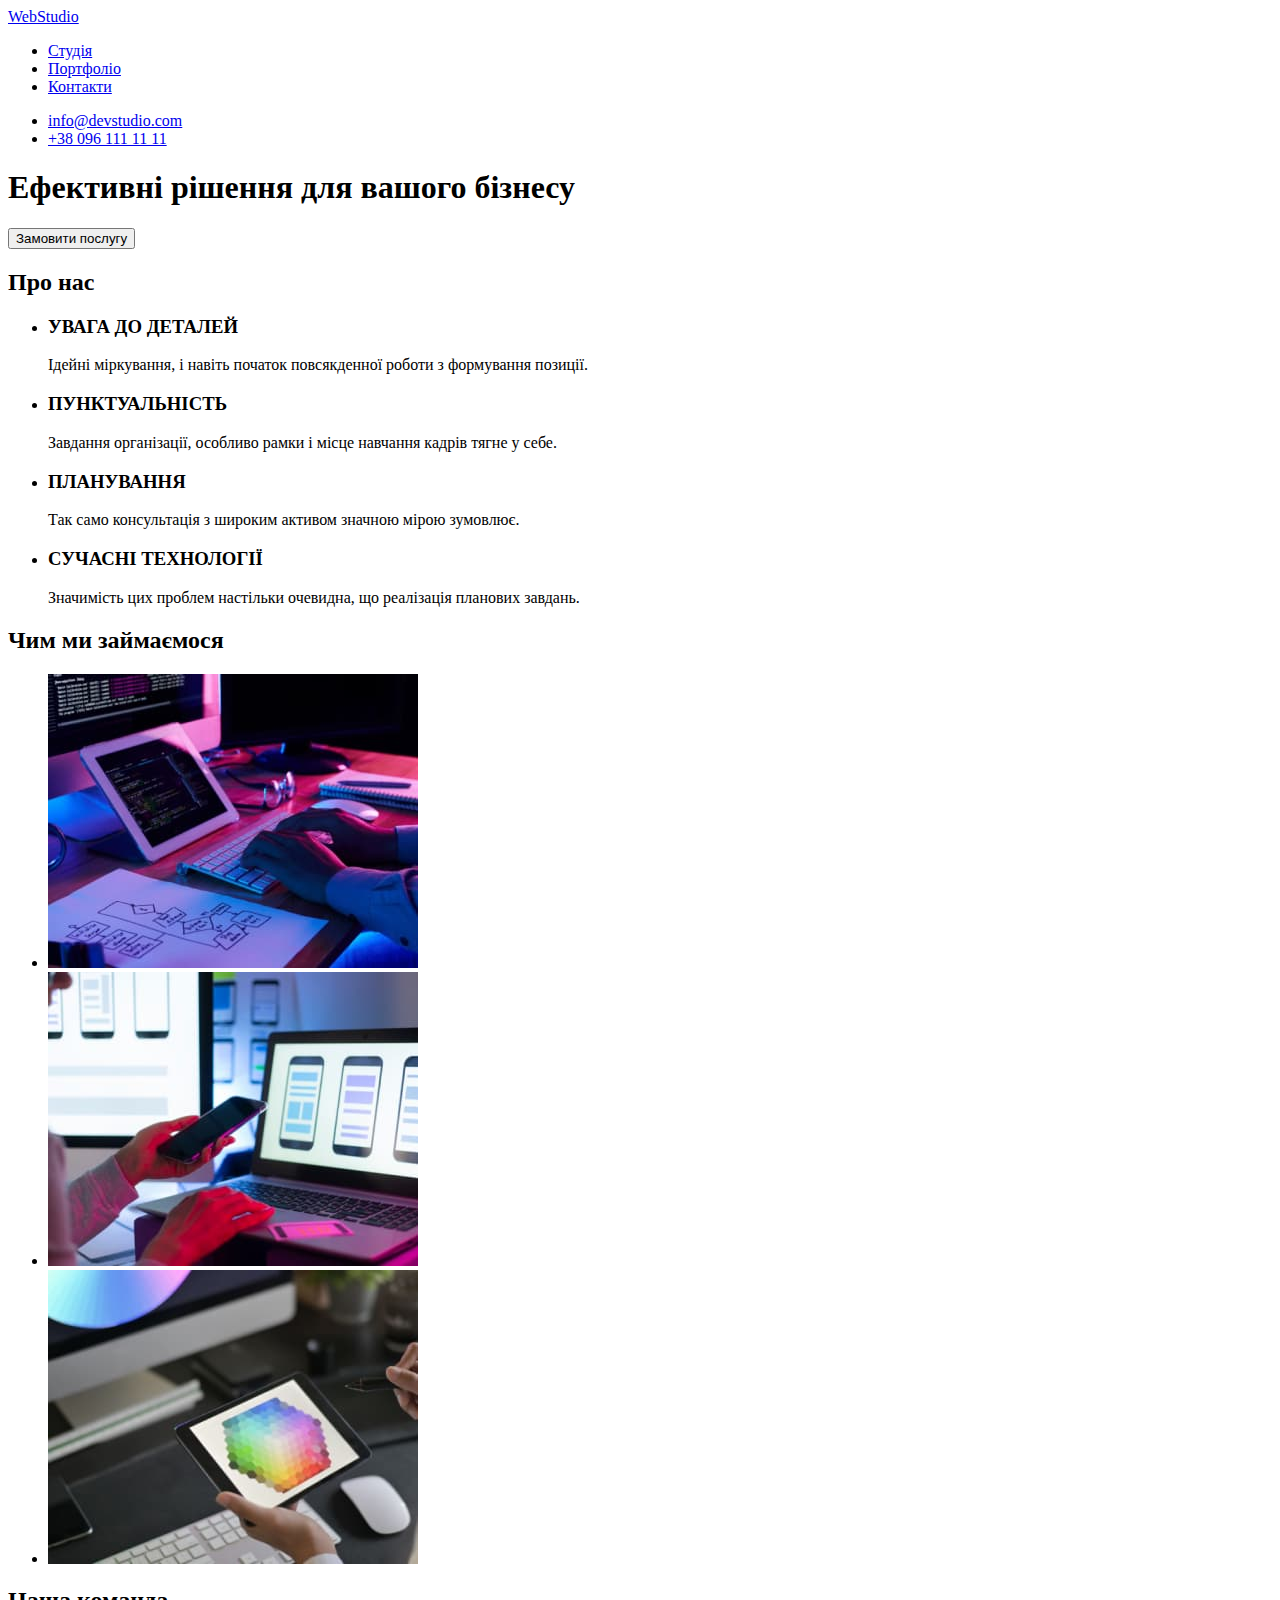
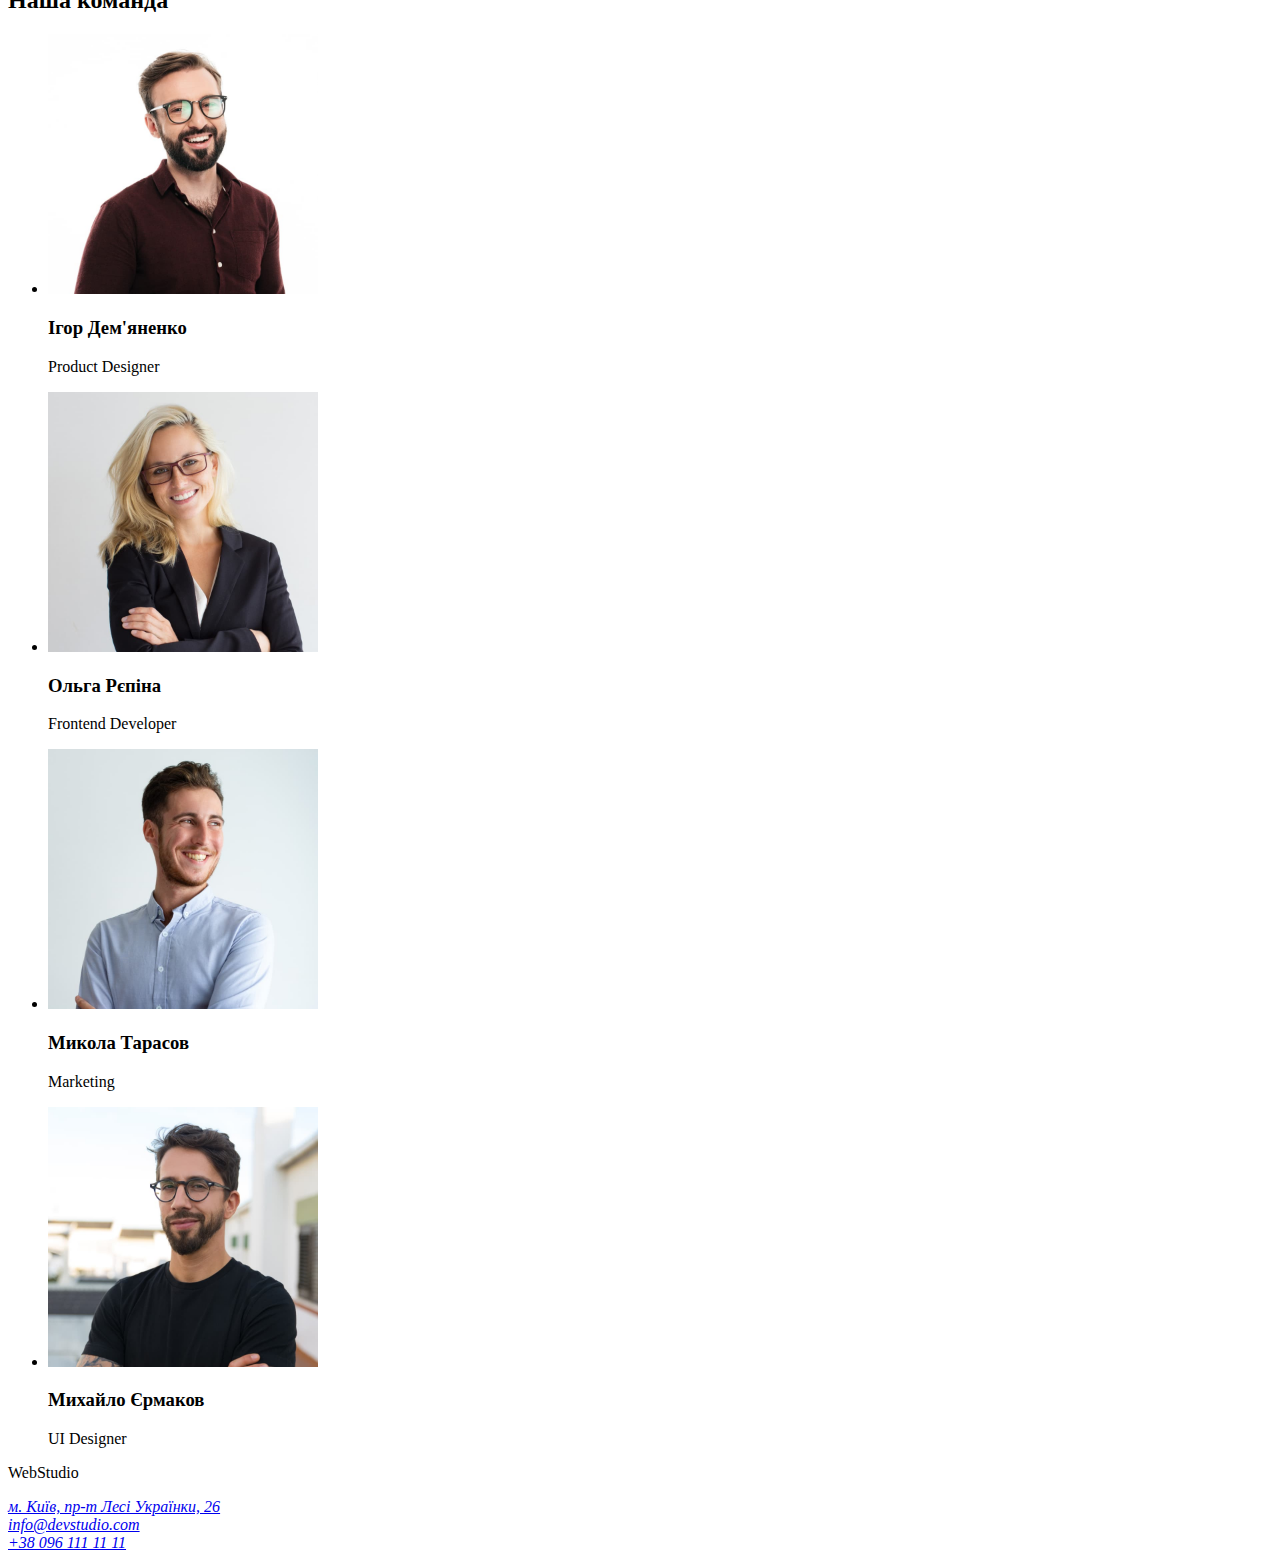
==== index.html @ 94237183 "update" ====
<!DOCTYPE html>
<html lang="uk">
<head>
    <meta charset="UTF-8">
    <meta http-equiv="X-UA-Compatible" content="IE=edge">
    <meta name="viewport" content="width=device-width, initial-scale=1.0">
    <title>Document</title>
</head>
<body>
    <header>
        <nav>
            <a href="#">
                WebStudio
            </a>
    
            <ul>
                <li><a href="#">Студія</a></li>
                <li> <a href="#">Портфоліо</a></li>
                <li> <a href="#">Контакти</a></li>
            </ul>
            
            <ul>
                <li><a href="mailto:info@devstudio.com">info@devstudio.com</a></li>
                <li> <a href="tel:+38096111111">+38 096 111 11 11</a></li>
            </ul>
        </nav>
    </header>

    <main>
        <section>
            <h1>Ефективні рішення для вашого бізнесу</h1>
            <button type="button">Замовити послугу</button>
        </section>

        <section>
            <h2>Про нас</h2>
            <ul>
                <li> <h3>УВАГА ДО ДЕТАЛЕЙ</h3> <p>Ідейні міркування, і навіть початок повсякденної роботи з формування позиції.</p> </li>
                <li> <h3>ПУНКТУАЛЬНІСТЬ</h3> <p>Завдання організації, особливо рамки і місце навчання кадрів тягне у себе.</p> </li>
                <li> <h3>ПЛАНУВАННЯ</h3> <p>Так само консультація з широким активом значною мірою зумовлює.</p> </li>
                <li> <h3>СУЧАСНІ ТЕХНОЛОГІЇ</h3> <p>Значимість цих проблем настільки очевидна, що реалізація планових завдань.</p> </li>
            </ul>
        </section>

        <section>
            <h2>Чим ми займаємося</h2>
            <ul>
                <li>
                    <img src="./images/img.jpg" alt="work" width="370" />
                </li>
                <li>
                    <img src="./images/img(1).jpg" alt="look" width="370" />
                </li>
                <li>
                    <img src="./images/img(2).jpg" alt="app" width="370" />
                </li>
            </ul>
        </section>

        <section>
            <h2>Наша команда</h2>
            <ul>
                <li>
                    <img src="./images/img(3).jpg" alt="dev-1" width="270" />
                    <h3>Ігор Дем'яненко</h3>
                    <p>Product Designer</p>
                </li>
                <li>
                    <img src="./images/img(4).jpg" alt="dev-2" width="270" />
                    <h3>Ольга Рєпіна</h3>
                    <p>Frontend Developer</p>
                </li>
                <li>
                    <img src="./images/img(5).jpg" alt="dev-3" width="270" />
                    <h3>Микола Тарасов</h3>
                    <p>Marketing</p>
                </li>
                <li>
                    <img src="./images/img(6).jpg" alt="dev-4" width="270" />
                    <h3>Михайло Єрмаков</h3>
                    <p>UI Designer</p>
                </li>
            </ul>

        </section>
    </main>
    <footer>
        <p>WebStudio</p> 
        <address>     
            <a href="https://www.google.com/maps/d/embed?mid=10uSM3H-mIU3GznYo2szRIEphczw&hl=uk_ua&ehbc=2E312F" target="_blank" rel="noopener noreferrer">м. Київ, пр-т Лесі Українки, 26</a><br>
            <a href="mailto:info@devstudio.com">info@devstudio.com</a><br>
            <a href="tel:+380961111111">+38 096 111 11 11</a>
          </address>
        
    </footer>
</body>
</html>
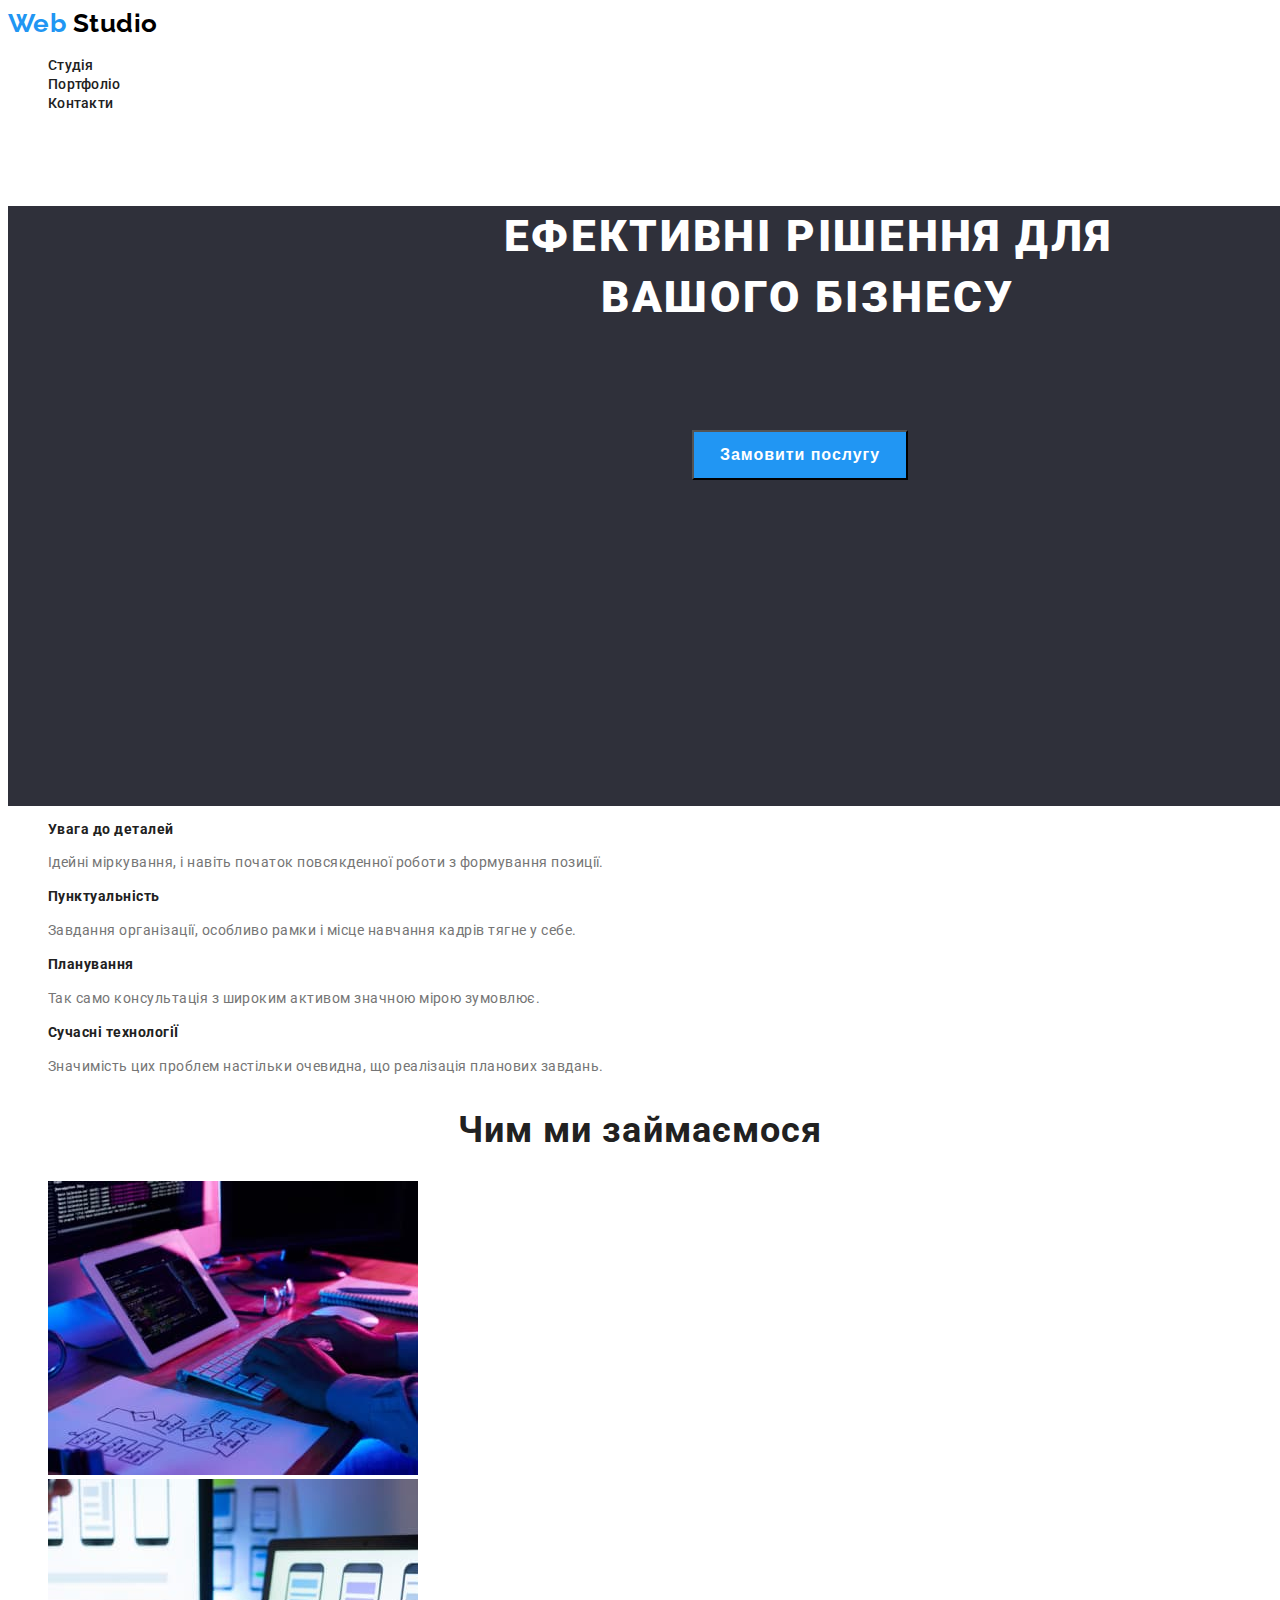
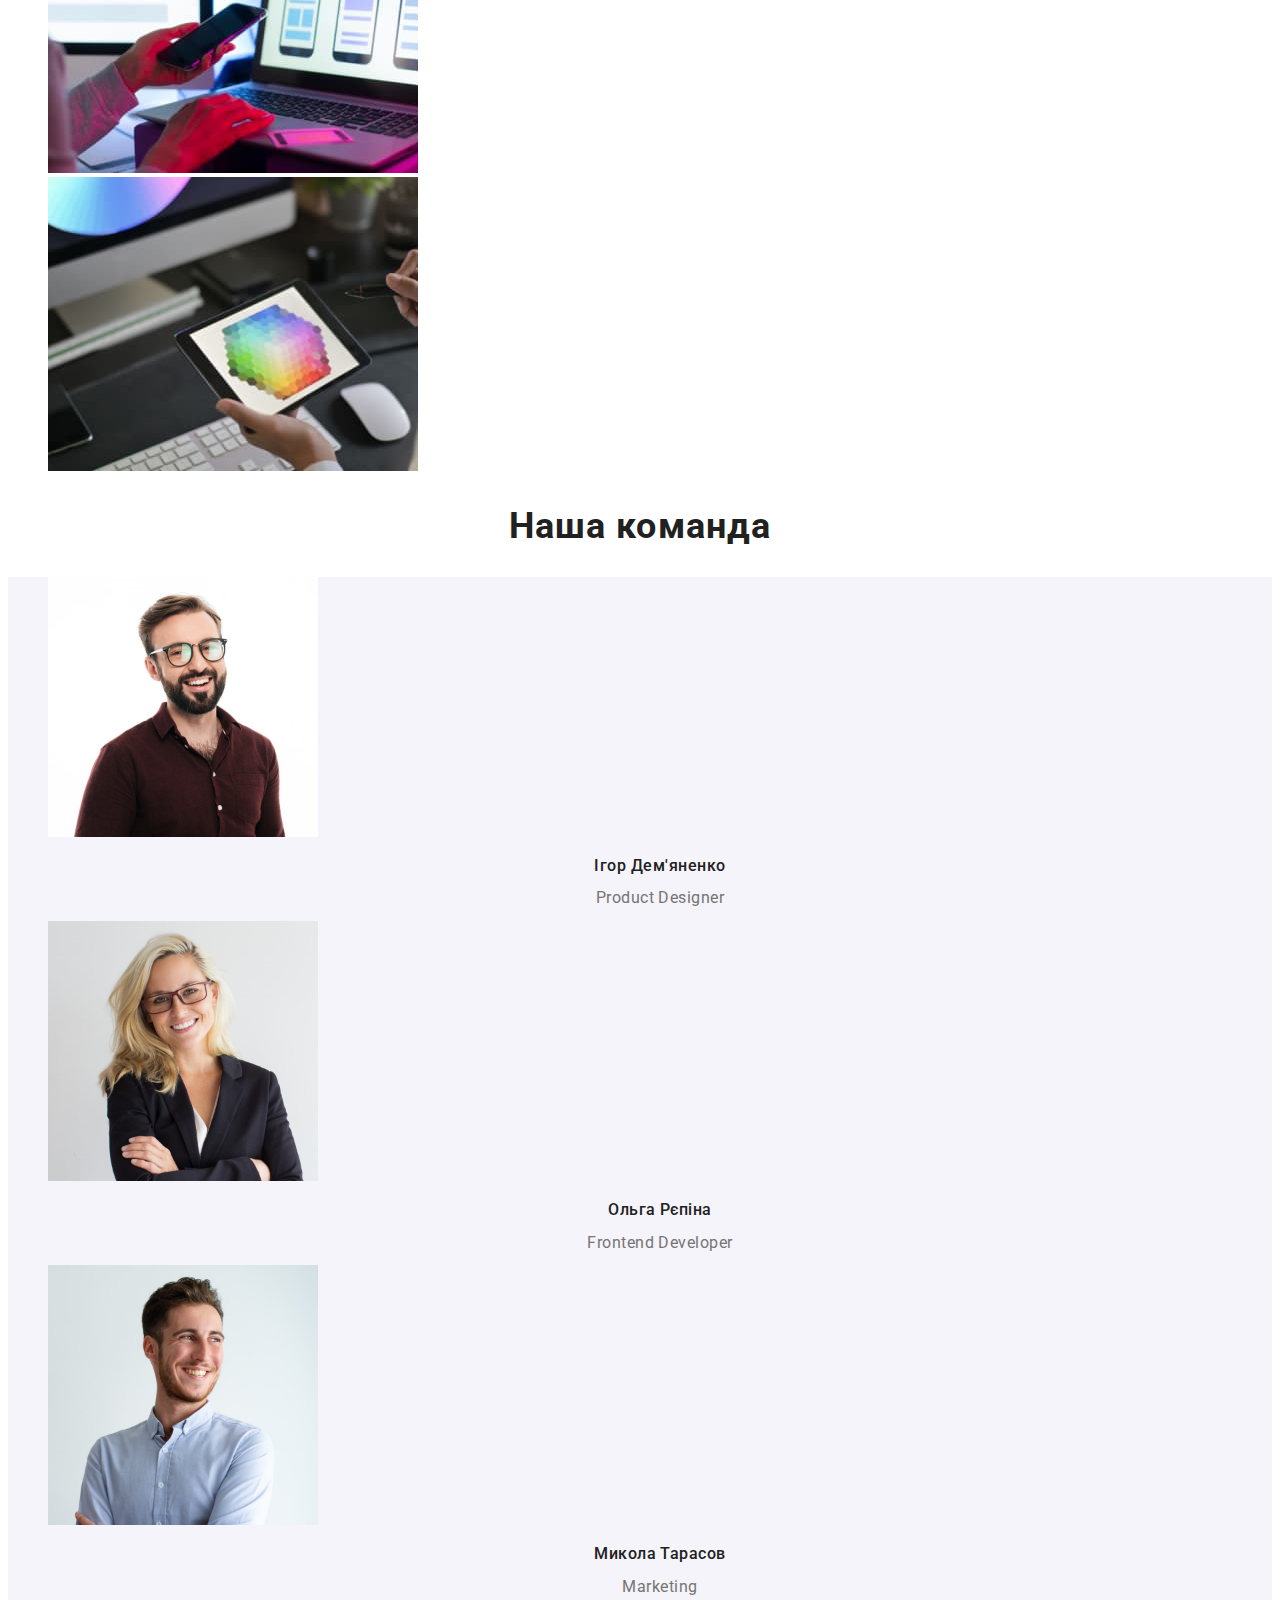
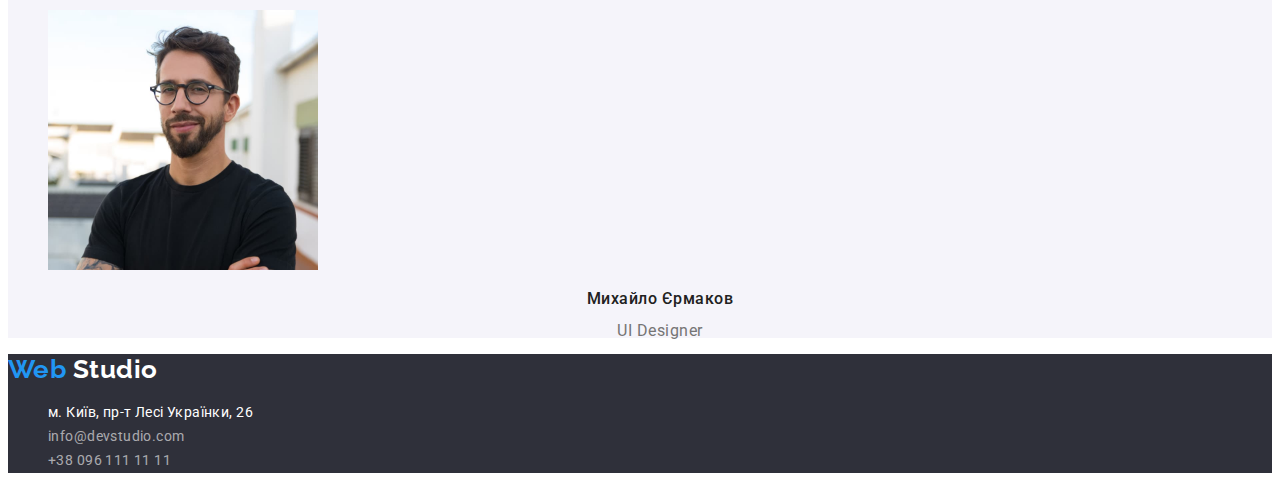
==== commit 0a000980: "homework2" ====
--- a/index.html
+++ b/index.html
@@ -5,93 +5,116 @@
     <meta http-equiv="X-UA-Compatible" content="IE=edge">
     <meta name="viewport" content="width=device-width, initial-scale=1.0">
     <title>Document</title>
+    <link href="https://fonts.googleapis.com/css2?family=Raleway:wght@700&family=Roboto:wght@400;500;700;900&display=swap" rel="stylesheet">
+    <link rel="stylesheet" href="./css/style.css">
 </head>
 <body>
+    <!--шапка сайту-->
     <header>
         <nav>
-            <a href="#">
-                WebStudio
+            <a class="logo" href="/index.html">
+                <span class="logo-left">Web</span> 
+                <span class="studio">Studio</span> 
             </a>
-    
-            <ul>
-                <li><a href="#">Студія</a></li>
-                <li> <a href="#">Портфоліо</a></li>
-                <li> <a href="#">Контакти</a></li>
+            <ul class="nav-list">
+                <li><a class="link" href="#">Студія</a></li>
+                <li> <a class="link" href="./portfolio.html" >Портфоліо</a></li>
+                <li> <a class="link" href="#">Контакти</a></li>
             </ul>
-            
-            <ul>
+        </nav>
+            <ul class="contact-list">
                 <li><a href="mailto:info@devstudio.com">info@devstudio.com</a></li>
                 <li> <a href="tel:+38096111111">+38 096 111 11 11</a></li>
-            </ul>
-        </nav>
+            </ul> 
     </header>
-
+    <!-- Головне -->
     <main>
-        <section>
-            <h1>Ефективні рішення для вашого бізнесу</h1>
-            <button type="button">Замовити послугу</button>
+        <section class="hero">
+            <h1 class="hero-titel">Ефективні рішення для <br/> вашого бізнесу</h1>
+            <button class="hero-button" type="button">Замовити послугу</button>
         </section>
 
-        <section>
-            <h2>Про нас</h2>
-            <ul>
-                <li> <h3>УВАГА ДО ДЕТАЛЕЙ</h3> <p>Ідейні міркування, і навіть початок повсякденної роботи з формування позиції.</p> </li>
-                <li> <h3>ПУНКТУАЛЬНІСТЬ</h3> <p>Завдання організації, особливо рамки і місце навчання кадрів тягне у себе.</p> </li>
-                <li> <h3>ПЛАНУВАННЯ</h3> <p>Так само консультація з широким активом значною мірою зумовлює.</p> </li>
-                <li> <h3>СУЧАСНІ ТЕХНОЛОГІЇ</h3> <p>Значимість цих проблем настільки очевидна, що реалізація планових завдань.</p> </li>
-            </ul>
-        </section>
-
-        <section>
-            <h2>Чим ми займаємося</h2>
-            <ul>
-                <li>
-                    <img src="./images/img.jpg" alt="work" width="370" />
+        <section class="about">
+            <h2 class="product-titel" hidden>Про нас</h2>
+            <ul class="about-list">
+                <li> 
+                    <h3 class="about-item">Увага до деталей</h3> 
+                    <p class="about-text">Ідейні міркування, і навіть початок повсякденної роботи з формування позиції.</p> 
                 </li>
-                <li>
-                    <img src="./images/img(1).jpg" alt="look" width="370" />
+                <li> 
+                    <h3 class="about-item">Пунктуальність</h3> 
+                    <p class="about-text">Завдання організації, особливо рамки і місце навчання кадрів тягне у себе.</p> 
                 </li>
-                <li>
-                    <img src="./images/img(2).jpg" alt="app" width="370" />
+                <li> 
+                    <h3 class="about-item">Планування</h3> 
+                    <p class="about-text">Так само консультація з широким активом значною мірою зумовлює.</p> 
+                </li>
+                <li> 
+                    <h3 class="about-item">Сучасні технологіЇ</h3> 
+                    <p class="about-text">Значимість цих проблем настільки очевидна, що реалізація планових завдань.</p> 
                 </li>
             </ul>
         </section>
 
-        <section>
-            <h2>Наша команда</h2>
-            <ul>
+        <section class="product">
+            <h2 class="product-titel">Чим ми займаємося</h2>
+            <ul class="product-list">
                 <li>
-                    <img src="./images/img(3).jpg" alt="dev-1" width="270" />
-                    <h3>Ігор Дем'яненко</h3>
-                    <p>Product Designer</p>
+                    <img src="./images/img.jpg" alt="Плануй" width="370" />
                 </li>
                 <li>
-                    <img src="./images/img(4).jpg" alt="dev-2" width="270" />
-                    <h3>Ольга Рєпіна</h3>
-                    <p>Frontend Developer</p>
+                    <img src="./images/img1.jpg" alt="Розроби" width="370" />
                 </li>
                 <li>
-                    <img src="./images/img(5).jpg" alt="dev-3" width="270" />
-                    <h3>Микола Тарасов</h3>
-                    <p>Marketing</p>
+                    <img src="./images/img2.jpg" alt="Використовуй" width="370" />
+                </li>
+            </ul>
+        </section>
+
+        <section class="team">
+            <h2 class="product-titel">Наша команда</h2>
+            <ul class="team-list">
+                <li>
+                    <img src="./images/img3.jpg" alt="Розробник1" width="270" />
+                    <h3 class="team-item">Ігор Дем'яненко</h3>
+                    <p class="team-text">Product Designer</p>
                 </li>
                 <li>
-                    <img src="./images/img(6).jpg" alt="dev-4" width="270" />
-                    <h3>Михайло Єрмаков</h3>
-                    <p>UI Designer</p>
+                    <img src="./images/img4.jpg" alt="Розробник2" width="270" />
+                    <h3 class="team-item">Ольга Рєпіна</h3>
+                    <p class="team-text">Frontend Developer</p>
+                </li>
+                <li>
+                    <img src="./images/img5.jpg" alt="Розробник3" width="270" />
+                    <h3 class="team-item">Микола Тарасов</h3>
+                    <p class="team-text">Marketing</p>
+                </li>
+                <li>
+                    <img src="./images/img6.jpg" alt="Розробник4" width="270" />
+                    <h3 class="team-item">Михайло Єрмаков</h3>
+                    <p class="team-text">UI Designer</p>
                 </li>
             </ul>
-
         </section>
     </main>
-    <footer>
-        <p>WebStudio</p> 
-        <address>     
-            <a href="https://www.google.com/maps/d/embed?mid=10uSM3H-mIU3GznYo2szRIEphczw&hl=uk_ua&ehbc=2E312F" target="_blank" rel="noopener noreferrer">м. Київ, пр-т Лесі Українки, 26</a><br>
-            <a href="mailto:info@devstudio.com">info@devstudio.com</a><br>
-            <a href="tel:+380961111111">+38 096 111 11 11</a>
-          </address>
-        
+    <!-- Футер -->
+    <footer class="footer">
+        <a class="logo" href="/index.html">
+            <span class="logo-left-footer">Web</span> 
+            <span class="studio-footer">Studio</span> 
+        </a>
+        <address class="address-item"> 
+            <ul>   
+                <li class="contact-adress">
+                    <a href="https://goo.gl/maps/TMibXyuG7LxRnU1eA" target="_blank" rel="noopener noreferrer">м. Київ, пр-т Лесі Українки, 26</a><br></li>
+                <li class="contact-list">
+                    <a href="mailto:info@devstudio.com">info@devstudio.com</a><br>
+                </li>
+                <li class="contact-list">
+                    <a href="tel:+380961111111">+38 096 111 11 11</a>
+                </li>
+            </ul>
+        </address>
     </footer>
 </body>
-</html>+</html>
--- a/css/style.css
+++ b/css/style.css
@@ -0,0 +1,223 @@
+/* другорядний #757575*/
+/* заголовки #212121*/
+/* фон #FFFFFF*/
+/* Лого #2196F3*/
+:root {
+  --primari-text-color: #757575;
+  --title-text-color: #212121;
+  --accent-color: #2196f3;
+  --primari-white-color: #ffffff;
+  --secondary-bg-color: #f5f4fa;
+}
+body {
+  color: var(--primari-text-color);
+  font-family: "Roboto", sans-serif;
+  letter-spacing: 0.03em;
+}
+ul {
+  list-style: none;
+}
+a {
+  text-decoration: none;
+}
+/* header logo*/
+.logo  {
+  font-family: "Raleway", sans-serif;
+  font-size: 26px;
+  line-height: 1.2;
+  font-weight: 700;
+}
+.logo-left {
+  color: var(--accent-color);
+}
+.studio {
+  color: #000000;
+}
+
+/* header nav */
+
+.nav-list .link {
+  color: var(--title-text-color);
+  font-size: 14px;
+  line-height: 1.14;
+  letter-spacing: 0.02em;
+  font-weight: 500;
+}
+.nav-list .link:hover,
+.nav-list .link:focus {
+  color: var(--accent-color);
+}
+/* contact nav */
+
+.contact-list a {
+  color: var(--primari-text-color);
+  font-size: 14px;
+  line-height: 1.14;
+  letter-spacing: 0.02em;
+  font-weight: 500;
+}
+.contact-list a:hover,
+.contact-list a:focus {
+  color: var(--accent-color);
+}
+/* hero */
+.hero {
+  width: 1600px;
+  height: 600px;
+  background: #2f303a;
+}
+.hero .hero-titel {
+  text-transform: uppercase;
+  font-weight: 900;
+  font-size: 44px;
+  line-height: 1.4;
+  text-align: center;
+  color: var(--primari-white-color);
+  letter-spacing: 0.06em;
+}
+
+.hero-button {
+  position: absolute;
+  width: 216px;
+  height: 50px;
+  left: 692px;
+  top: 430px;
+
+  font-weight: 700;
+  font-size: 16px;
+  line-height: 1.88;
+  letter-spacing: 0.06em;
+  color: var(--primari-white-color);
+  background-color: var(--accent-color);
+}
+/* section */
+.product-titel {
+  color: var(--title-text-color);
+  font-weight: 700;
+  font-size: 36px;
+  line-height: 1, 16;
+  text-align: center;
+  letter-spacing: 0.03em;
+}
+
+.about-item {
+  color: var(--title-text-color);
+  font-weight: 700;
+  font-size: 14px;
+  line-height: 1.14;
+}
+.about-text {
+  font-size: 14px;
+  line-height: 1.71;
+}
+.team-list {
+  background-color: #f5f4fa;
+}
+.team-item{
+  color: var(--title-text-color);
+  font-weight: 500;
+  font-size: 16px;
+  line-height: 1.18;
+  text-align: center;
+  letter-spacing: 0.03em;
+  
+}
+/* .section-comand {
+  text-align: center;
+} */
+.team-text {
+  font-weight: 400;
+  font-size: 16px;
+  line-height: 0.84;
+  text-align: center;
+  letter-spacing: 0.03em;
+  color: var(--primari-text-color);
+}
+
+/* foter */
+address {
+  font-style: normal;
+}
+.footer {
+  background-color: #2f303a;
+}
+.logo-left-footer {
+  color: var(--accent-color);
+}
+.studio-footer {
+  color: var(--primari-white-color);
+}
+.contact-adress a {
+  font-weight: 400;
+  font-size: 14px;
+  line-height: 1.71;
+  letter-spacing: 0.03em;
+  color: var(--primari-white-color);
+}
+.contact-list a {
+  font-weight: 400;
+  font-size: 14px;
+  line-height: 1.71;
+  letter-spacing: 0.03em;
+  color: rgba(255, 255, 255, 0.6);
+}
+
+
+.contact-adress a:hover,
+.contact-adress a:focus {
+  color: var(--accent-color);
+}
+
+/* portfolio */
+/* button portfolio */
+.portfolio {
+  text-decoration: none;
+  font-size: 16px;
+  line-height: 1.9;
+  letter-spacing: 0.03em;
+}
+
+.button-portfolio {
+  border: 0;
+  font-weight: 500;
+  font-size: 16px;
+  line-height: 1.62;
+  color: var(--title-text-color);
+  background-color: var(--secondary-bg-color);
+  text-align: center;
+  letter-spacing: 0.03em;
+}
+
+.button-portfolio:hover,
+.button-portfolio:focus {
+  color: var(--primari-white-color);
+  background-color: var(--accent-color);
+}
+/* section portfolio */
+
+.portfolio-button {
+  font-size: 16px;
+  line-height: 1.62;
+  text-align: center;
+  letter-spacing: 0.03em;
+}
+.portfolio-button:hover,
+.portfolio-button:focus {
+  color: var(--primari-white-color);
+  background-color: var(--accent-color);
+}
+.portfolio .portfolio-title {
+  color: var(--title-text-color);
+  font-family: inherit;
+
+  font-size: 18px;
+  line-height: 2;
+  letter-spacing: 0.06em;
+}
+.portfolio .portfolio-desc {
+  font-family: inherit;
+
+  font-size: 16px;
+  line-height: 1.88;
+  letter-spacing: 0.03em;
+}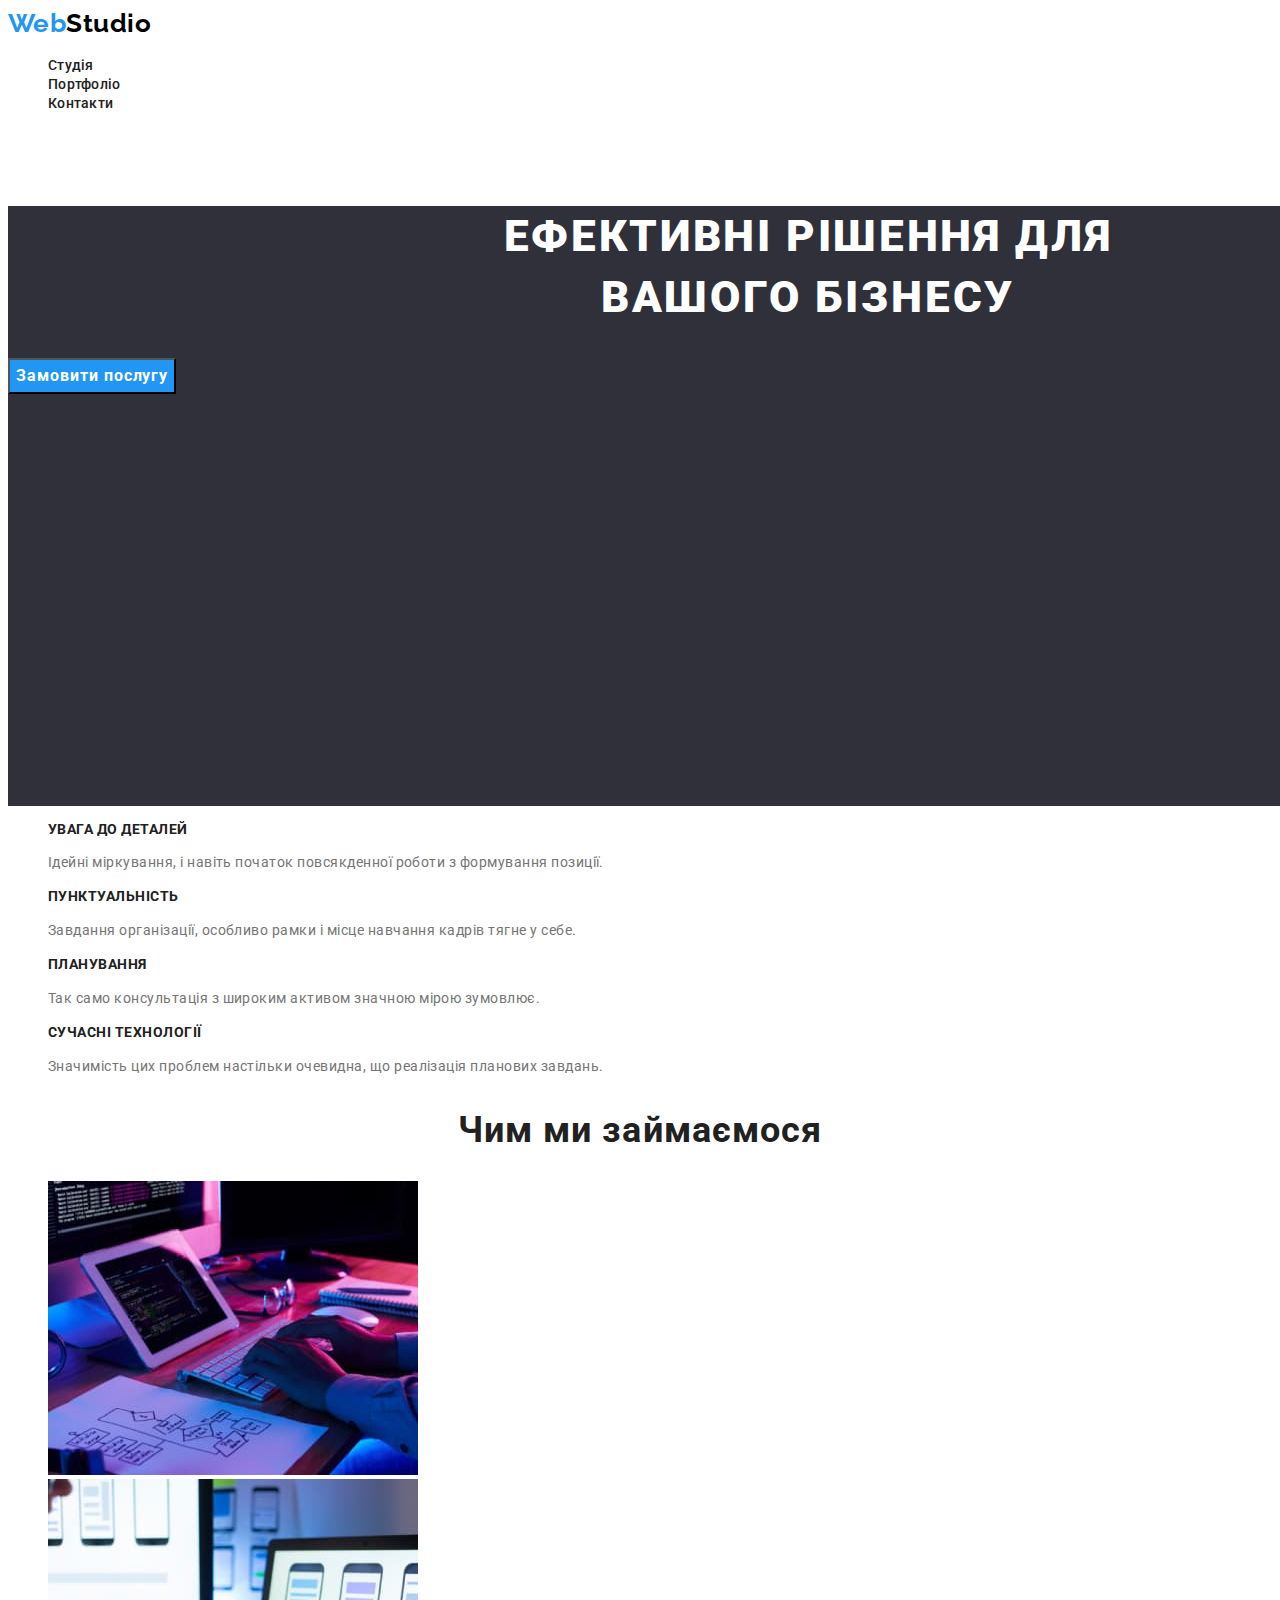
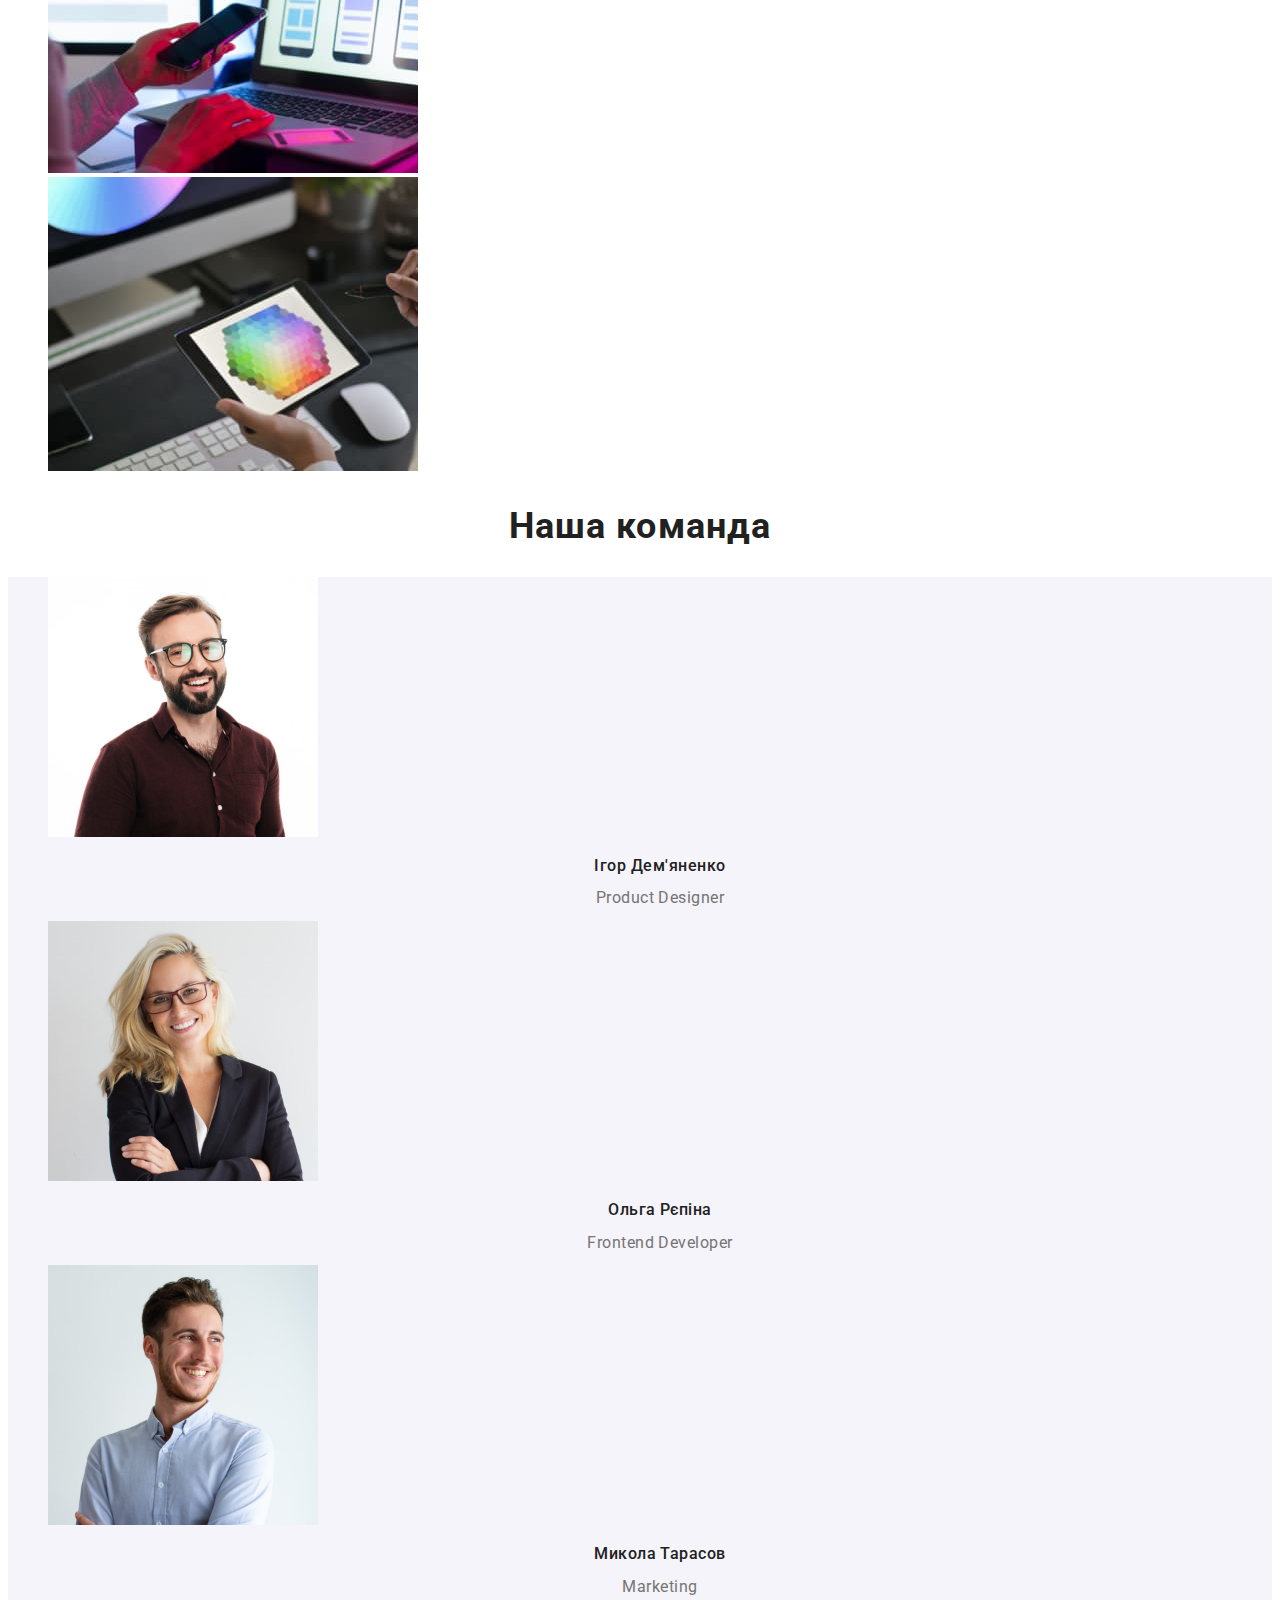
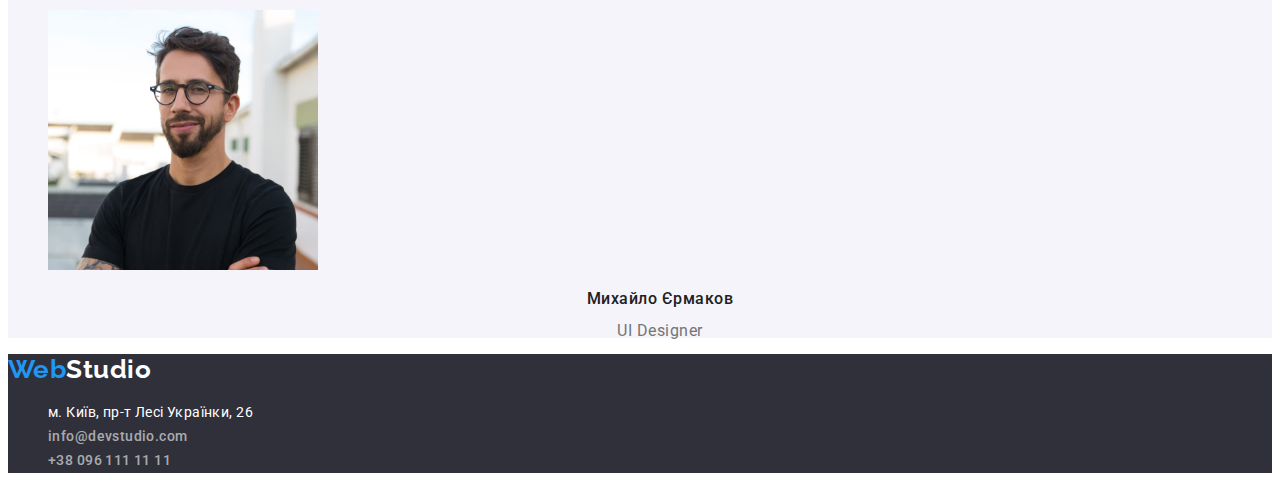
==== commit 2a13555e: "upd font and btn" ====
--- a/index.html
+++ b/index.html
@@ -13,8 +13,7 @@
     <header>
         <nav>
             <a class="logo" href="/index.html">
-                <span class="logo-left">Web</span> 
-                <span class="studio">Studio</span> 
+                <span class="logo-left">Web</span><span class="studio">Studio</span> 
             </a>
             <ul class="nav-list">
                 <li><a class="link" href="#">Студія</a></li>
@@ -38,19 +37,19 @@
             <h2 class="product-titel" hidden>Про нас</h2>
             <ul class="about-list">
                 <li> 
-                    <h3 class="about-item">Увага до деталей</h3> 
+                    <h3 class="about-item">УВАГА ДО ДЕТАЛЕЙ</h3> 
                     <p class="about-text">Ідейні міркування, і навіть початок повсякденної роботи з формування позиції.</p> 
                 </li>
                 <li> 
-                    <h3 class="about-item">Пунктуальність</h3> 
+                    <h3 class="about-item">ПУНКТУАЛЬНІСТЬ</h3> 
                     <p class="about-text">Завдання організації, особливо рамки і місце навчання кадрів тягне у себе.</p> 
                 </li>
                 <li> 
-                    <h3 class="about-item">Планування</h3> 
+                    <h3 class="about-item">ПЛАНУВАННЯ</h3> 
                     <p class="about-text">Так само консультація з широким активом значною мірою зумовлює.</p> 
                 </li>
                 <li> 
-                    <h3 class="about-item">Сучасні технологіЇ</h3> 
+                    <h3 class="about-item">СУЧАСНІ ТЕХНОЛОГІЇ</h3> 
                     <p class="about-text">Значимість цих проблем настільки очевидна, що реалізація планових завдань.</p> 
                 </li>
             </ul>
@@ -100,8 +99,7 @@
     <!-- Футер -->
     <footer class="footer">
         <a class="logo" href="/index.html">
-            <span class="logo-left-footer">Web</span> 
-            <span class="studio-footer">Studio</span> 
+            <span class="logo-left-footer">Web</span><span class="studio-footer">Studio</span> 
         </a>
         <address class="address-item"> 
             <ul>   
--- a/css/style.css
+++ b/css/style.css
@@ -1,16 +1,12 @@
-/* другорядний #757575*/
-/* заголовки #212121*/
-/* фон #FFFFFF*/
-/* Лого #2196F3*/
 :root {
-  --primari-text-color: #757575;
-  --title-text-color: #212121;
+  --main-color-title: #212121;
+  --main-color-text: #757575;
   --accent-color: #2196f3;
-  --primari-white-color: #ffffff;
-  --secondary-bg-color: #f5f4fa;
+  --main-background-color: #ffff;
+  ---btn-color: #f5f4fa;
 }
 body {
-  color: var(--primari-text-color);
+  color: var(--main-color-text);
   font-family: "Roboto", sans-serif;
   letter-spacing: 0.03em;
 }
@@ -37,7 +33,7 @@
 /* header nav */
 
 .nav-list .link {
-  color: var(--title-text-color);
+  color: var(--main-color-title);
   font-size: 14px;
   line-height: 1.14;
   letter-spacing: 0.02em;
@@ -50,7 +46,7 @@
 /* contact nav */
 
 .contact-list a {
-  color: var(--primari-text-color);
+  color: var(--main-color-text);
   font-size: 14px;
   line-height: 1.14;
   letter-spacing: 0.02em;
@@ -72,27 +68,23 @@
   font-size: 44px;
   line-height: 1.4;
   text-align: center;
-  color: var(--primari-white-color);
+  color: var(--main-background-color);
   letter-spacing: 0.06em;
 }
 
 .hero-button {
-  position: absolute;
-  width: 216px;
-  height: 50px;
-  left: 692px;
-  top: 430px;
-
+  font-family: 'Roboto';
+  font-style: normal;
   font-weight: 700;
   font-size: 16px;
   line-height: 1.88;
   letter-spacing: 0.06em;
-  color: var(--primari-white-color);
+  color: var(--main-background-color);
   background-color: var(--accent-color);
 }
 /* section */
 .product-titel {
-  color: var(--title-text-color);
+  color: var(--main-color-title);
   font-weight: 700;
   font-size: 36px;
   line-height: 1, 16;
@@ -101,7 +93,7 @@
 }
 
 .about-item {
-  color: var(--title-text-color);
+  color: var(--main-color-title);
   font-weight: 700;
   font-size: 14px;
   line-height: 1.14;
@@ -114,7 +106,7 @@
   background-color: #f5f4fa;
 }
 .team-item{
-  color: var(--title-text-color);
+  color: var(--main-color-title);
   font-weight: 500;
   font-size: 16px;
   line-height: 1.18;
@@ -126,12 +118,11 @@
   text-align: center;
 } */
 .team-text {
-  font-weight: 400;
   font-size: 16px;
   line-height: 0.84;
   text-align: center;
   letter-spacing: 0.03em;
-  color: var(--primari-text-color);
+  color: var(--main-color-text);
 }
 
 /* foter */
@@ -145,17 +136,15 @@
   color: var(--accent-color);
 }
 .studio-footer {
-  color: var(--primari-white-color);
+  color: var(--main-background-color);
 }
 .contact-adress a {
-  font-weight: 400;
   font-size: 14px;
   line-height: 1.71;
   letter-spacing: 0.03em;
-  color: var(--primari-white-color);
+  color: var(--main-background-color);
 }
 .contact-list a {
-  font-weight: 400;
   font-size: 14px;
   line-height: 1.71;
   letter-spacing: 0.03em;
@@ -178,19 +167,20 @@
 }
 
 .button-portfolio {
+  font-family: 'Roboto';
   border: 0;
   font-weight: 500;
   font-size: 16px;
   line-height: 1.62;
-  color: var(--title-text-color);
-  background-color: var(--secondary-bg-color);
+  color: var(--main-color-title);
+  background-color: var(--btn-color);
   text-align: center;
   letter-spacing: 0.03em;
 }
 
 .button-portfolio:hover,
 .button-portfolio:focus {
-  color: var(--primari-white-color);
+  color: var(--main-background-color);
   background-color: var(--accent-color);
 }
 /* section portfolio */
@@ -203,11 +193,11 @@
 }
 .portfolio-button:hover,
 .portfolio-button:focus {
-  color: var(--primari-white-color);
+  color: var(--main-background-color);
   background-color: var(--accent-color);
 }
 .portfolio .portfolio-title {
-  color: var(--title-text-color);
+  color: var(--main-color-title);
   font-family: inherit;
 
   font-size: 18px;
